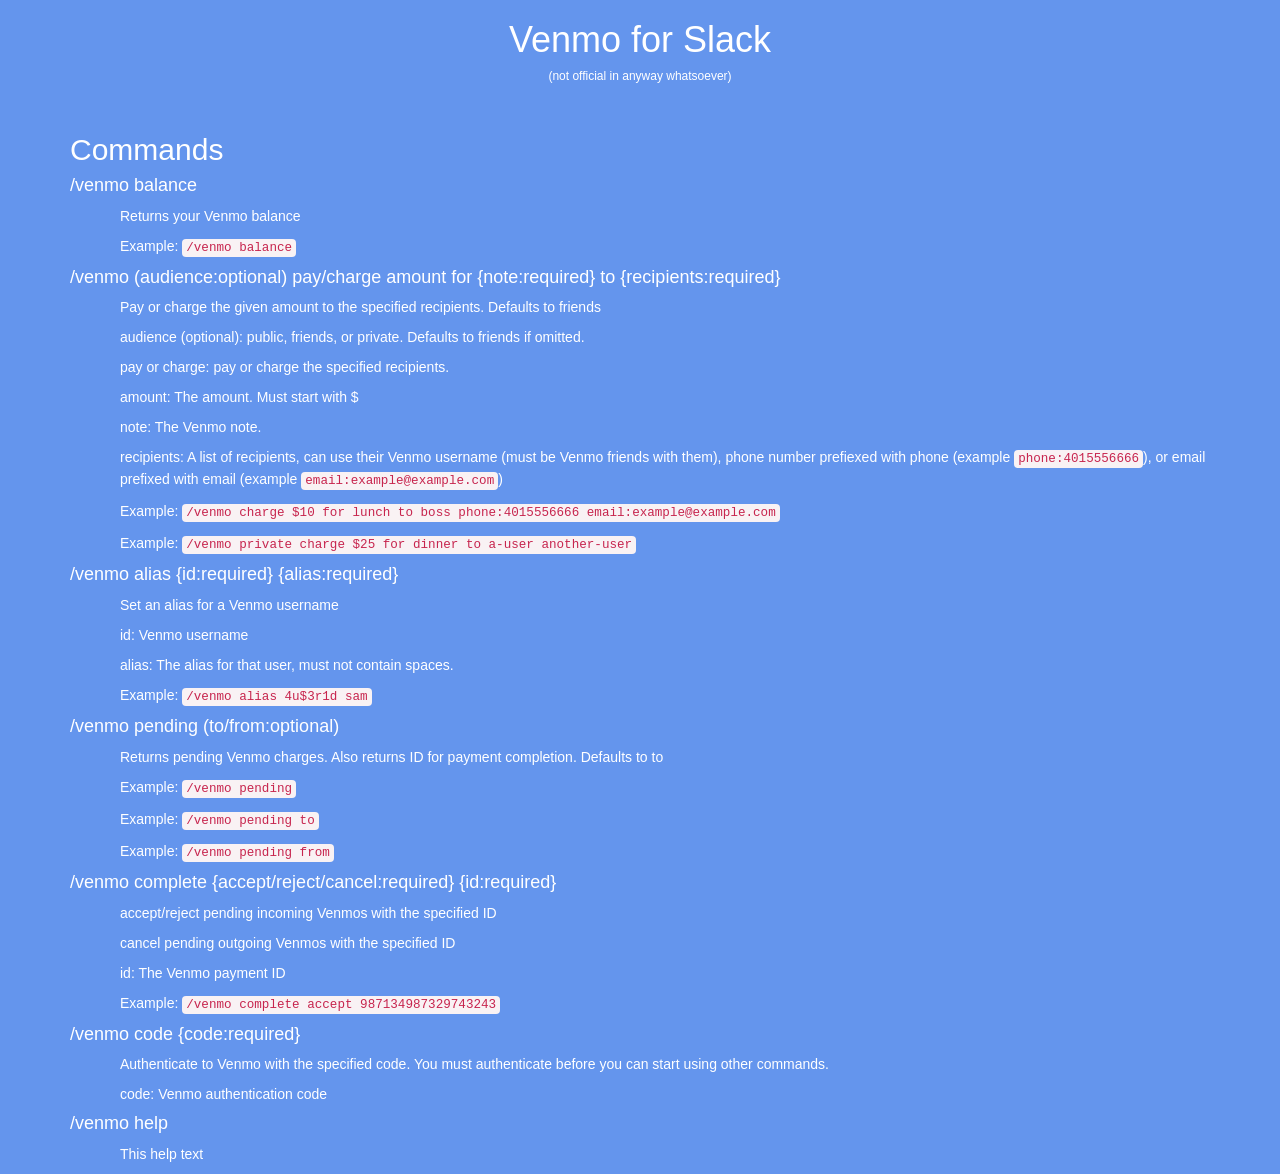
==== index.html @ 50b9b7a1 "Changed home page Didn't make much sense for the YHackSlackPack homepage to be in this repo" ====
<!doctype html>
<html lang="en">
<head>
    <meta charset="utf-8">
    <title>Venmo for Slack</title>
    <link rel="stylesheet" href="https://maxcdn.bootstrapcdn.com/bootstrap/3.3.6/css/bootstrap.min.css" integrity="sha384-1q8mTJOASx8j1Au+a5WDVnPi2lkFfwwEAa8hDDdjZlpLegxhjVME1fgjWPGmkzs7" crossorigin="anonymous">
    <link rel="stylesheet" href="css/main.css">
</head>
<body>
<div class="container">
    <h1 class="text-center">Venmo for Slack</h1>
    <h6 class="text-center">(not official in anyway whatsoever)</h6>
    <br>
    <h2>Commands</h2>
    <h4>/venmo balance</h4>
    <div class="indent">
        <p>Returns your Venmo balance</p>
        <p>Example: <code>/venmo balance</code></p>
    </div>
    <h4>/venmo (audience:optional) pay/charge amount for {note:required} to {recipients:required}</h4>
    <div class="indent">
        <p>Pay or charge the given amount to the specified recipients. Defaults to friends</p>
        <p>audience (optional): public, friends, or private. Defaults to friends if omitted.</p>
        <p>pay or charge: pay or charge the specified recipients.</p>
        <p>amount: The amount. Must start with $</p>
        <p>note: The Venmo note.</p>
        <p>recipients: A list of recipients, can use their Venmo username (must be Venmo friends with them), phone number prefiexed with phone (example <code>phone:4015556666</code>), or email prefixed with email (example <code>email:example@example.com</code>)</p>
        <p>Example: <code>/venmo charge $10 for lunch to boss phone:4015556666 email:example@example.com</code></p>
        <p>Example: <code>/venmo private charge $25 for dinner to a-user another-user</code></p>
    </div>
    <h4>/venmo alias {id:required} {alias:required}</h4>
    <div class="indent">
        <p>Set an alias for a Venmo username</p>
        <p>id: Venmo username</p>
        <p>alias: The alias for that user, must not contain spaces.</p>
        <p>Example: <code>/venmo alias 4u$3r1d sam</code></p>
    </div>
    <h4>/venmo pending (to/from:optional)</h4>
    <div class="indent">
        <p>Returns pending Venmo charges. Also returns ID for payment completion. Defaults to to</p>
        <p>Example: <code>/venmo pending</code></p>
        <p>Example: <code>/venmo pending to</code></p>
        <p>Example: <code>/venmo pending from</code></p>
    </div>
    <h4>/venmo complete {accept/reject/cancel:required} {id:required}</h4>
    <div class="indent">
        <p>accept/reject pending incoming Venmos with the specified ID</p>
        <p>cancel pending outgoing Venmos with the specified ID</p>
        <p>id: The Venmo payment ID</p>
        <p>Example: <code>/venmo complete accept 987134987329743243</code></p>
    </div>
    <h4>/venmo code {code:required}</h4>
    <div class="indent">
        <p>Authenticate to Venmo with the specified code. You must authenticate before you can start using other commands.</p>
        <p>code: Venmo authentication code</p>
    </div>
    <h4>/venmo help</h4>
    <div class="indent">
        <p>This help text</p>
    </div>
</div>
<script src="https://cdnjs.cloudflare.com/ajax/libs/jquery/2.2.3/jquery.min.js" charset="utf-8"></script>
<script src="https://maxcdn.bootstrapcdn.com/bootstrap/3.3.6/js/bootstrap.min.js" integrity="sha384-0mSbJDEHialfmuBBQP6A4Qrprq5OVfW37PRR3j5ELqxss1yVqOtnepnHVP9aJ7xS" crossorigin="anonymous"></script>
</body>
</html>
---- css/main.css ----
body {
    background-color: #6495ed;
    color: #ffffff !important;
}

.indent {
    padding-left: 50px;
}
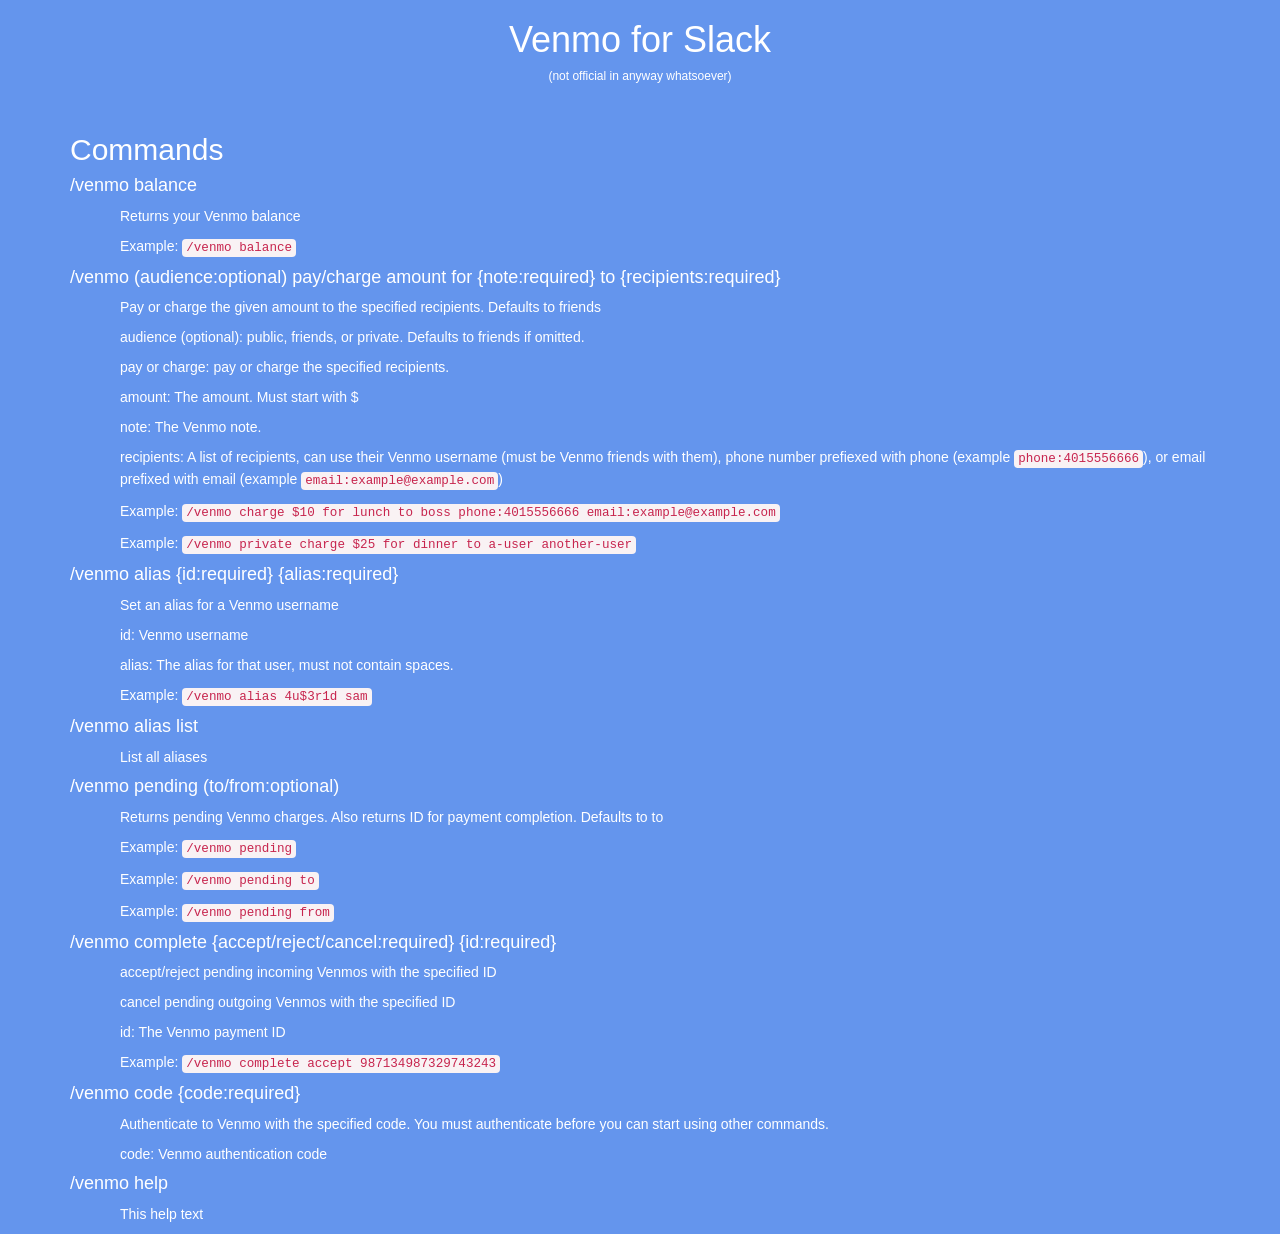
==== commit 2d5bb9f7: "Add list aliases command to webpage" ====
--- a/index.html
+++ b/index.html
@@ -35,6 +35,10 @@
         <p>alias: The alias for that user, must not contain spaces.</p>
         <p>Example: <code>/venmo alias 4u$3r1d sam</code></p>
     </div>
+    <h4>/venmo alias list</h4>
+    <div class="indent">
+        <p>List all aliases</p>
+    </div>
     <h4>/venmo pending (to/from:optional)</h4>
     <div class="indent">
         <p>Returns pending Venmo charges. Also returns ID for payment completion. Defaults to to</p>
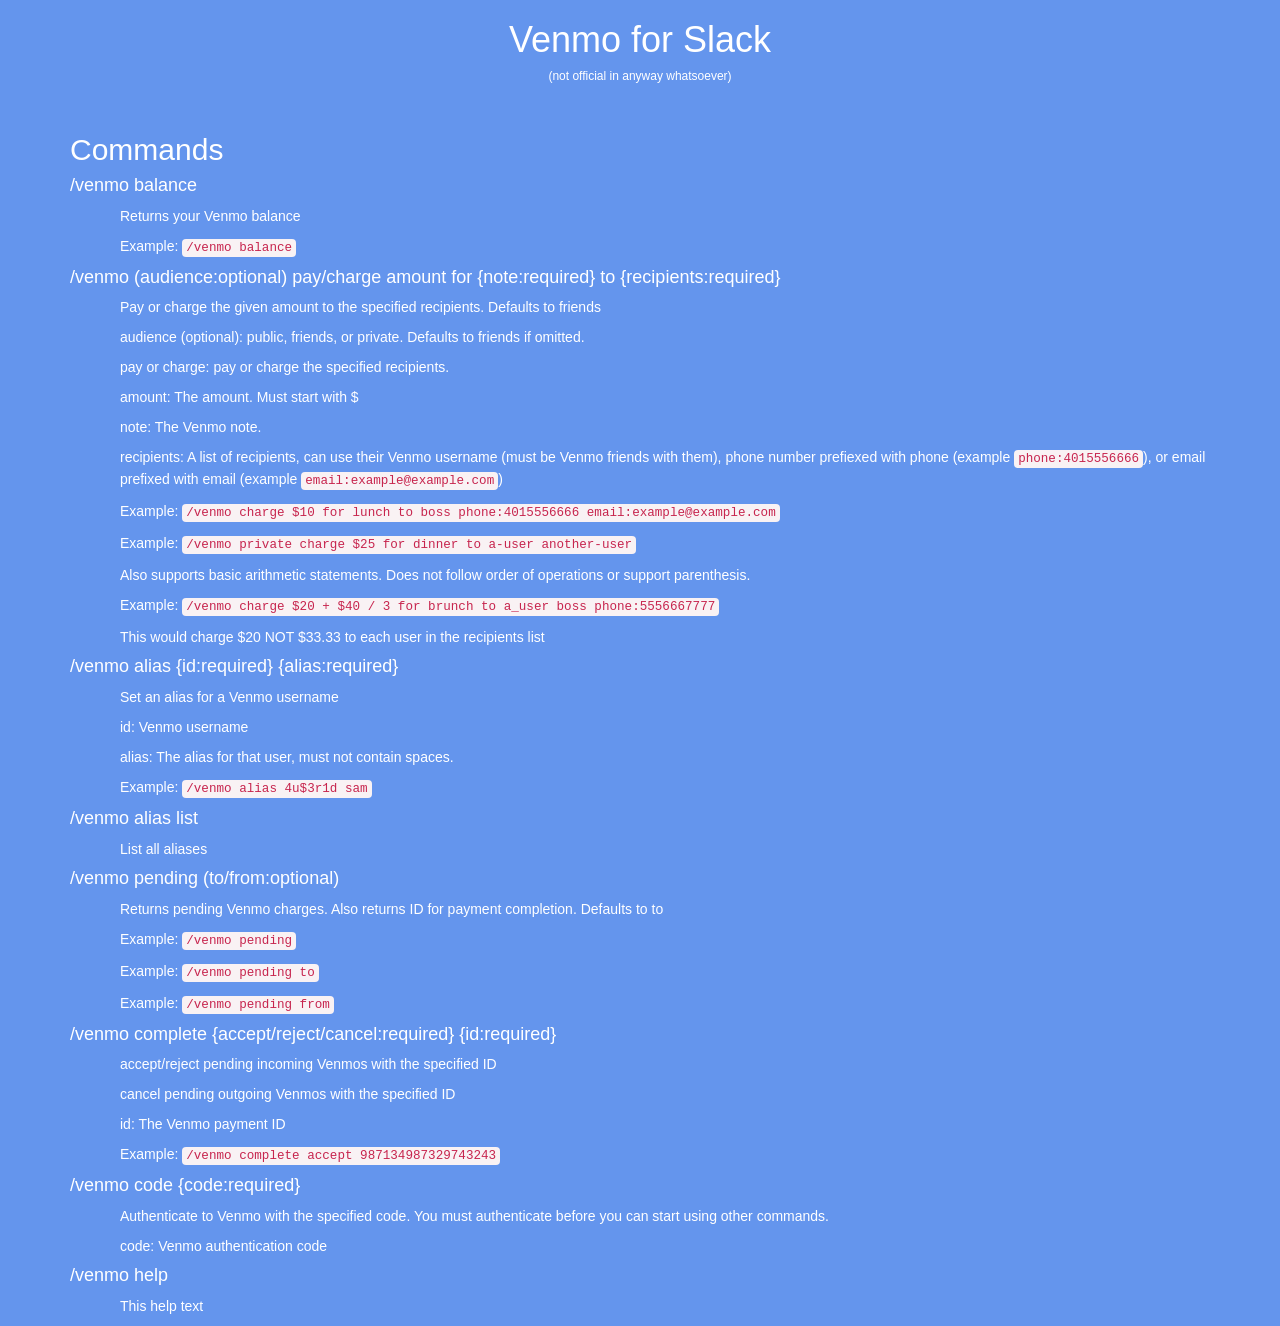
==== commit 5ca69843: "Added basic math Also fixed a bug where if you weren't friends with one of the recipients in the rec" ====
--- a/index.html
+++ b/index.html
@@ -27,6 +27,9 @@
         <p>recipients: A list of recipients, can use their Venmo username (must be Venmo friends with them), phone number prefiexed with phone (example <code>phone:4015556666</code>), or email prefixed with email (example <code>email:example@example.com</code>)</p>
         <p>Example: <code>/venmo charge $10 for lunch to boss phone:4015556666 email:example@example.com</code></p>
         <p>Example: <code>/venmo private charge $25 for dinner to a-user another-user</code></p>
+        <p>Also supports basic arithmetic statements. Does not follow order of operations or support parenthesis.</p>
+        <p>Example: <code>/venmo charge $20 + $40 / 3 for brunch to a_user boss phone:5556667777</code></p>
+        <p>This would charge $20 NOT $33.33 to each user in the recipients list</p>
     </div>
     <h4>/venmo alias {id:required} {alias:required}</h4>
     <div class="indent">
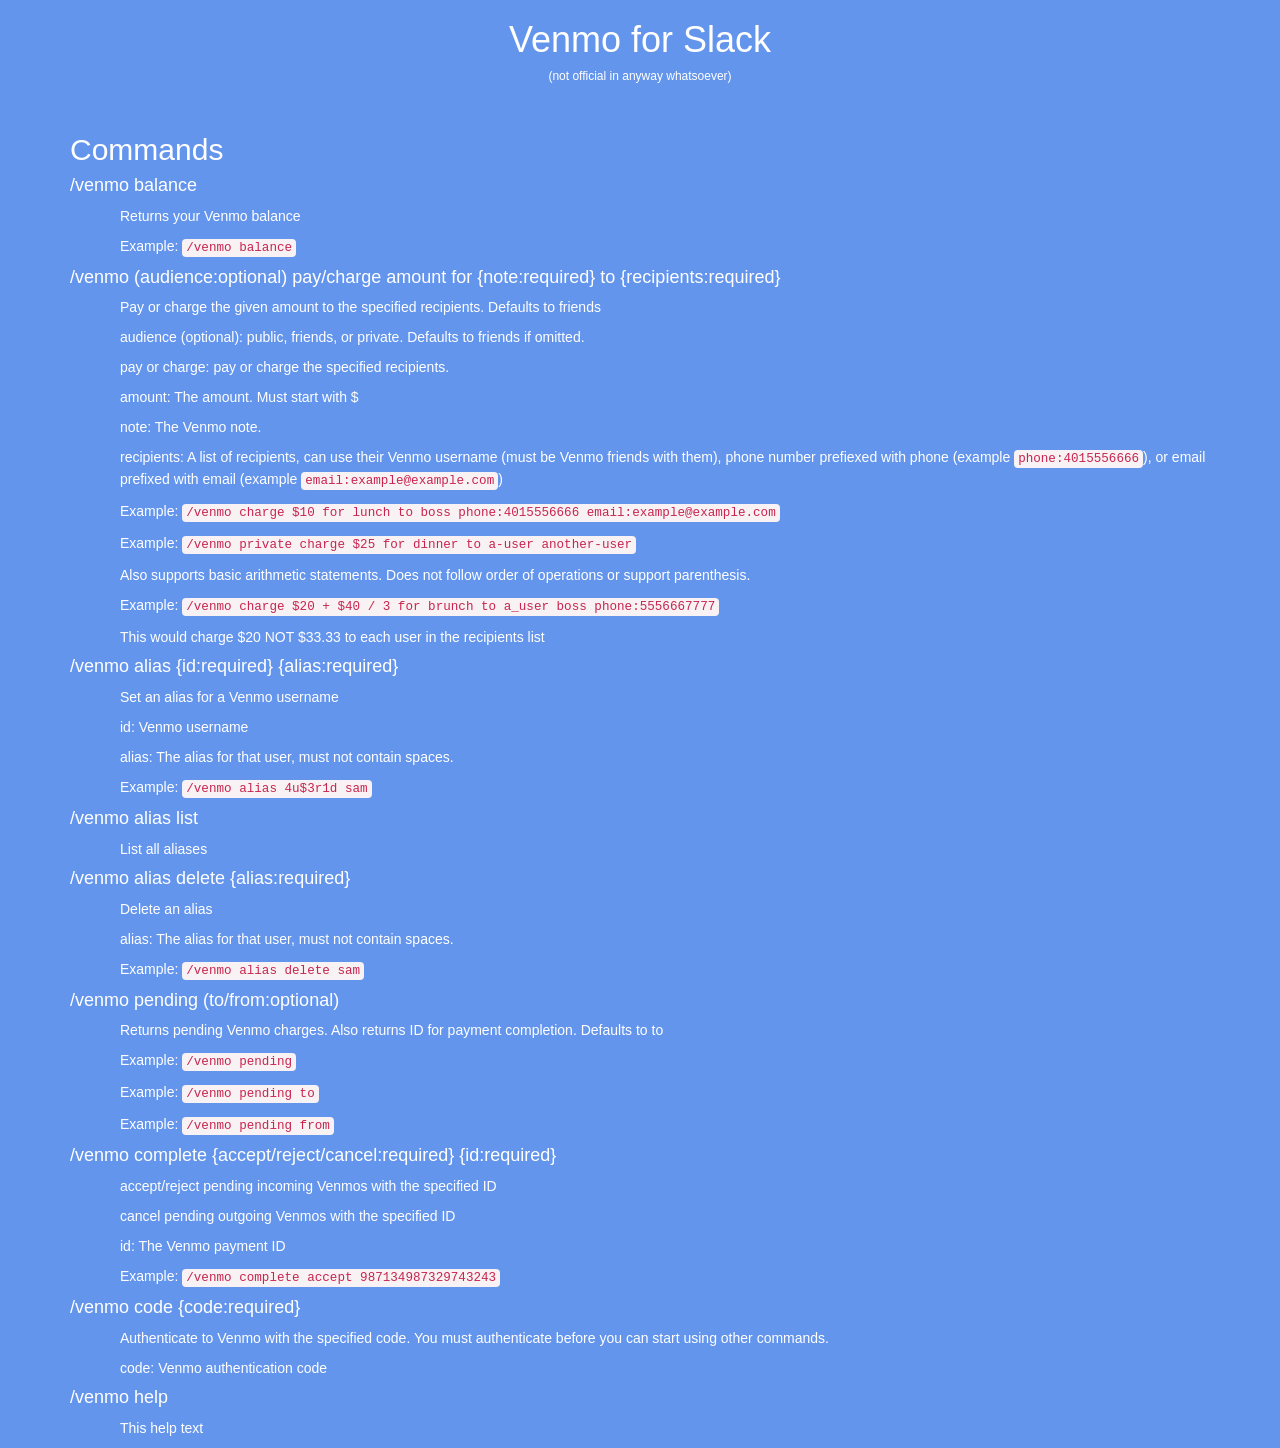
==== commit 66ece1fd: "Add alias delete command" ====
--- a/index.html
+++ b/index.html
@@ -42,6 +42,12 @@
     <div class="indent">
         <p>List all aliases</p>
     </div>
+    <h4>/venmo alias delete {alias:required}</h4>
+    <div class="indent">
+        <p>Delete an alias</p>
+        <p>alias: The alias for that user, must not contain spaces.</p>
+        <p>Example: <code>/venmo alias delete sam</code></p>
+    </div>
     <h4>/venmo pending (to/from:optional)</h4>
     <div class="indent">
         <p>Returns pending Venmo charges. Also returns ID for payment completion. Defaults to to</p>
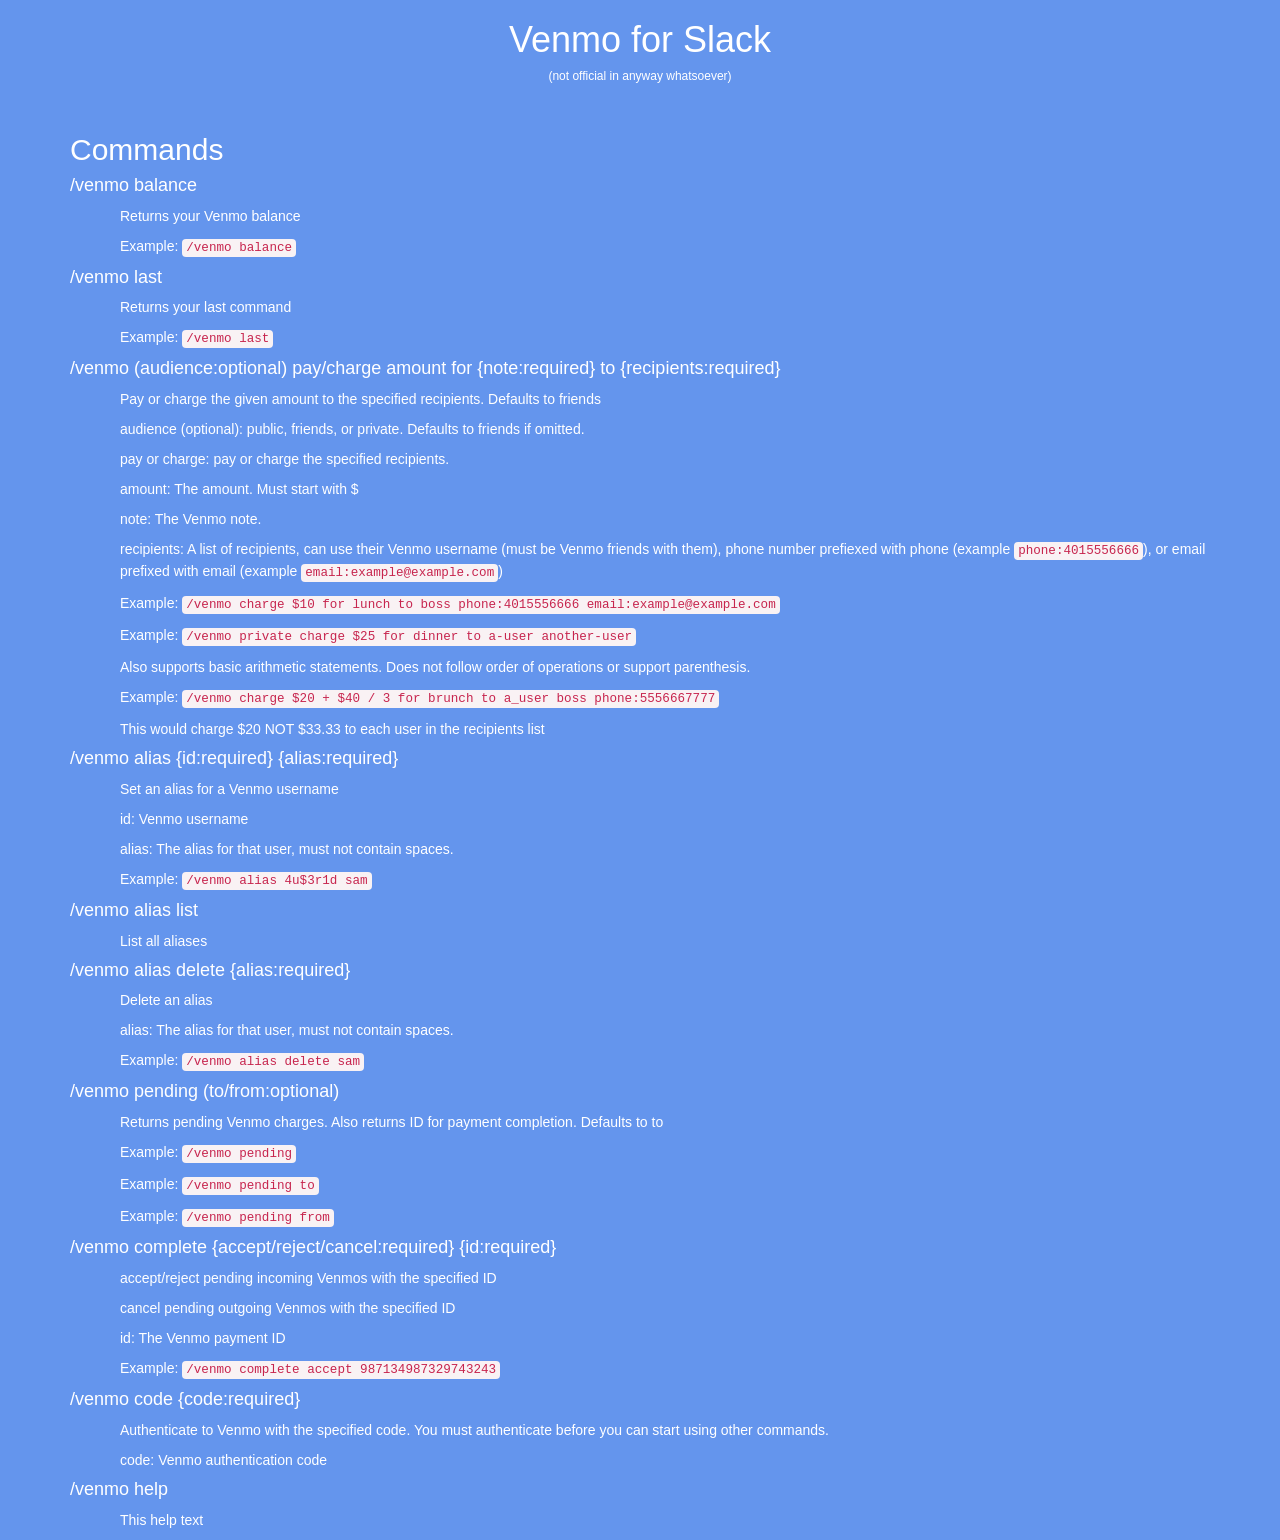
==== commit bb4fd19e: "Allow user to retrieve last command" ====
--- a/index.html
+++ b/index.html
@@ -16,6 +16,11 @@
     <div class="indent">
         <p>Returns your Venmo balance</p>
         <p>Example: <code>/venmo balance</code></p>
+    </div>
+    <h4>/venmo last</h4>
+    <div class="indent">
+        <p>Returns your last command</p>
+        <p>Example: <code>/venmo last</code></p>
     </div>
     <h4>/venmo (audience:optional) pay/charge amount for {note:required} to {recipients:required}</h4>
     <div class="indent">
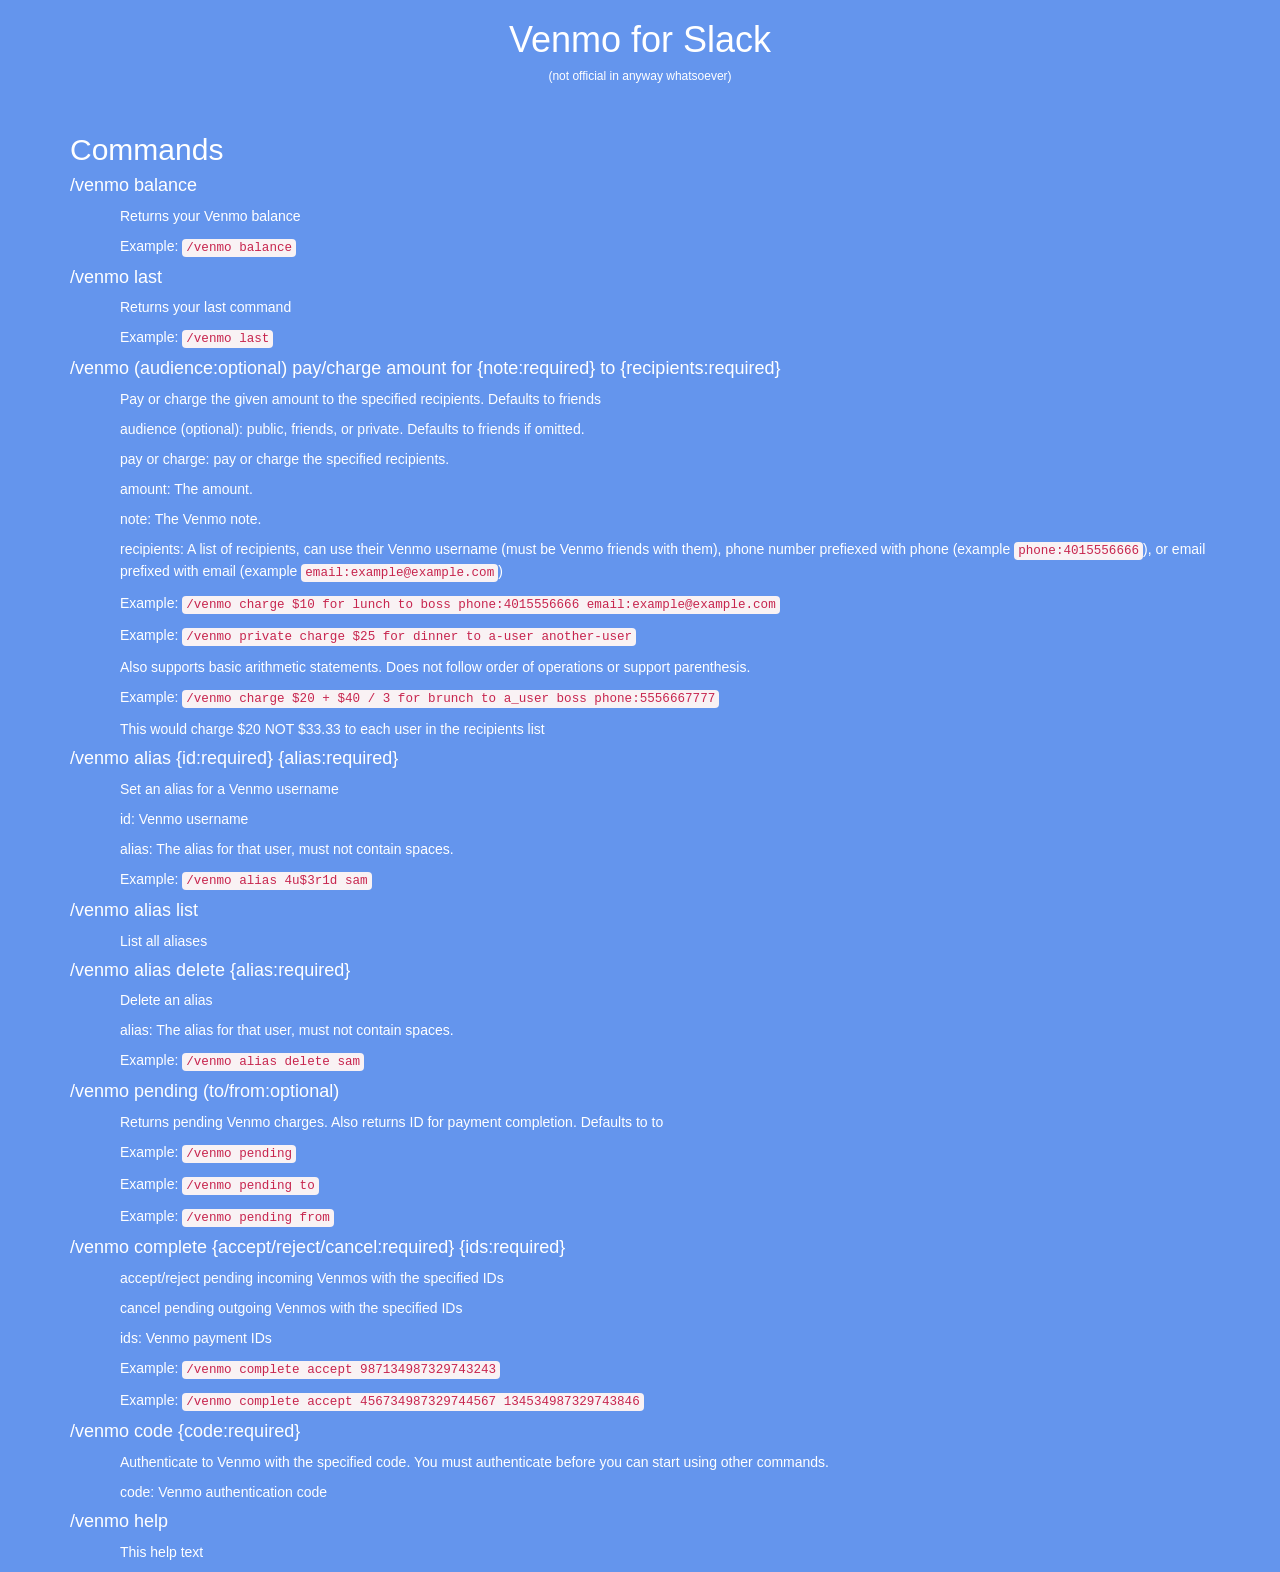
==== commit 1512f4e1: "Update help and website" ====
--- a/index.html
+++ b/index.html
@@ -27,7 +27,7 @@
         <p>Pay or charge the given amount to the specified recipients. Defaults to friends</p>
         <p>audience (optional): public, friends, or private. Defaults to friends if omitted.</p>
         <p>pay or charge: pay or charge the specified recipients.</p>
-        <p>amount: The amount. Must start with $</p>
+        <p>amount: The amount.</p>
         <p>note: The Venmo note.</p>
         <p>recipients: A list of recipients, can use their Venmo username (must be Venmo friends with them), phone number prefiexed with phone (example <code>phone:4015556666</code>), or email prefixed with email (example <code>email:example@example.com</code>)</p>
         <p>Example: <code>/venmo charge $10 for lunch to boss phone:4015556666 email:example@example.com</code></p>
@@ -60,12 +60,13 @@
         <p>Example: <code>/venmo pending to</code></p>
         <p>Example: <code>/venmo pending from</code></p>
     </div>
-    <h4>/venmo complete {accept/reject/cancel:required} {id:required}</h4>
+    <h4>/venmo complete {accept/reject/cancel:required} {ids:required}</h4>
     <div class="indent">
-        <p>accept/reject pending incoming Venmos with the specified ID</p>
-        <p>cancel pending outgoing Venmos with the specified ID</p>
-        <p>id: The Venmo payment ID</p>
+        <p>accept/reject pending incoming Venmos with the specified IDs</p>
+        <p>cancel pending outgoing Venmos with the specified IDs</p>
+        <p>ids: Venmo payment IDs</p>
         <p>Example: <code>/venmo complete accept 987134987329743243</code></p>
+        <p>Example: <code>/venmo complete accept 456734987329744567 134534987329743846</code></p>
     </div>
     <h4>/venmo code {code:required}</h4>
     <div class="indent">
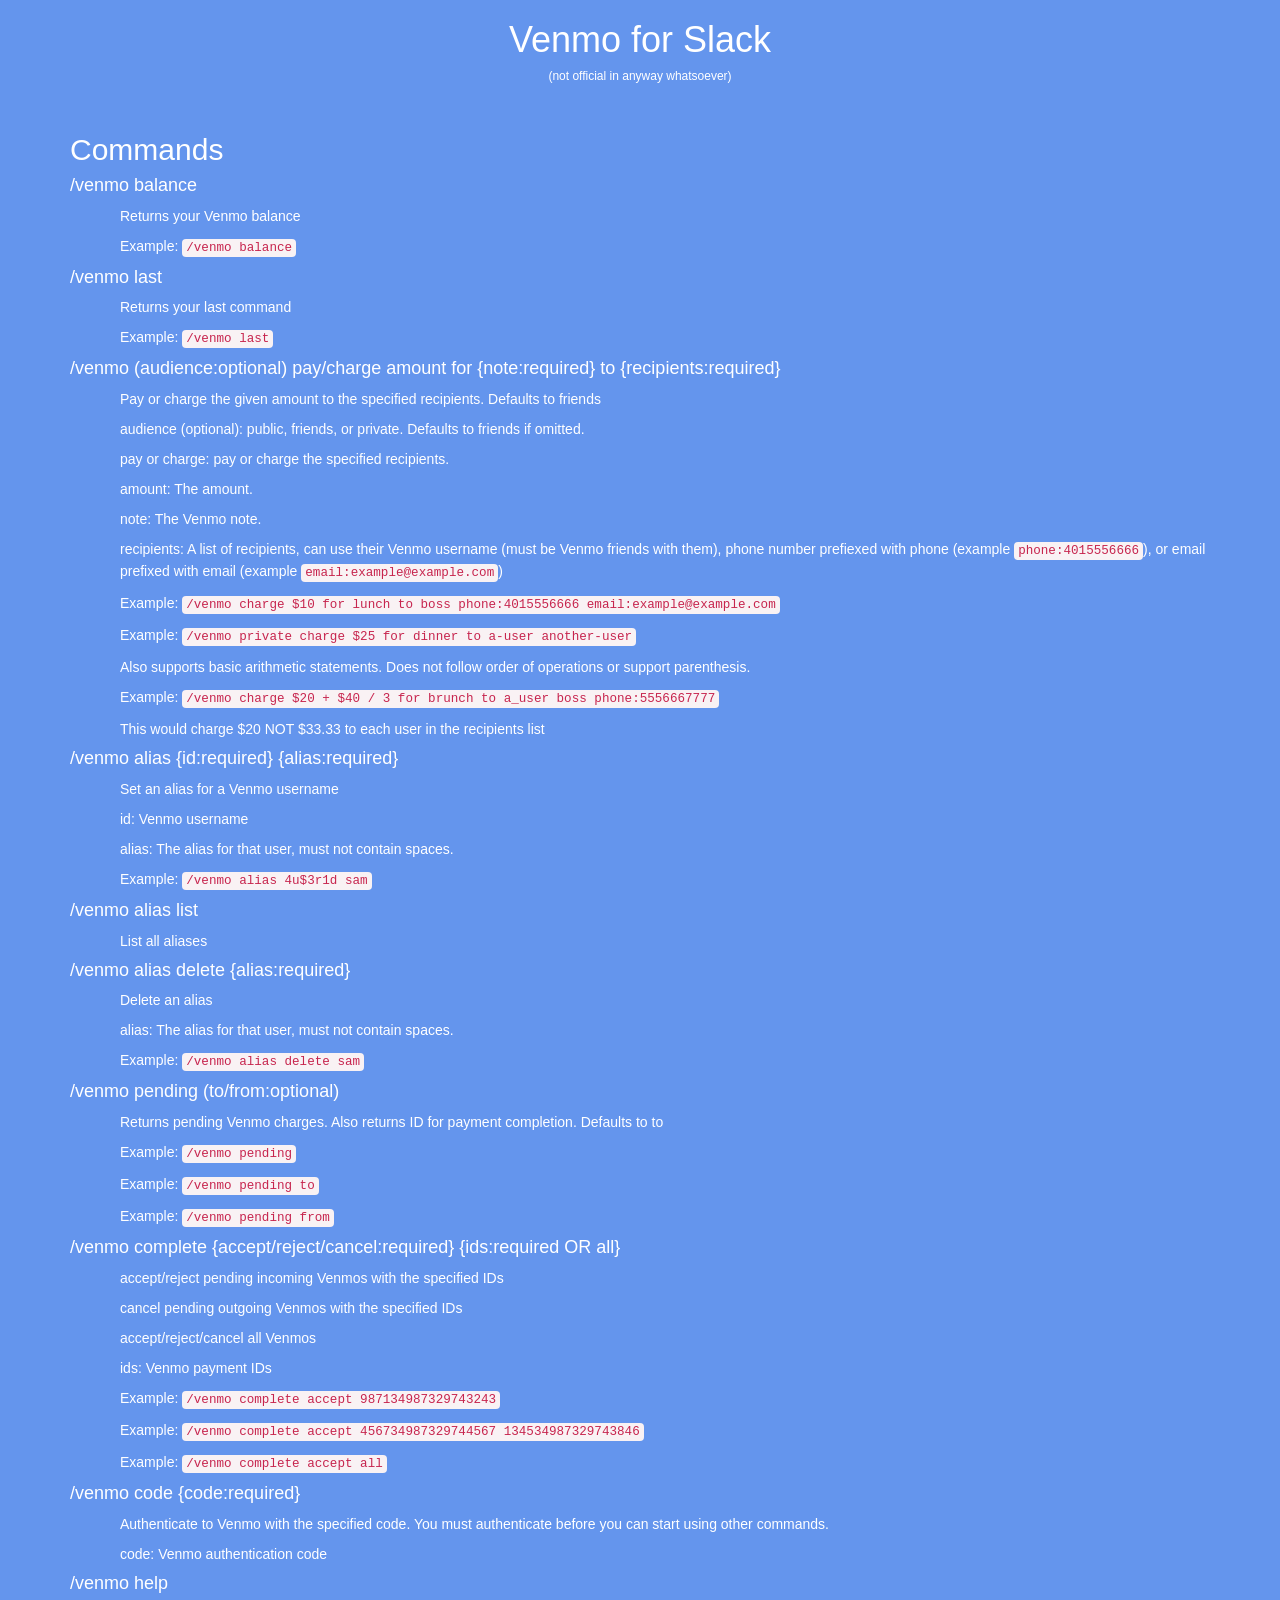
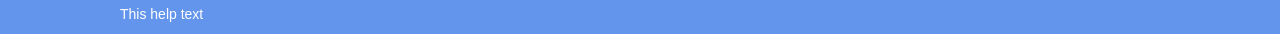
==== commit 657fb50e: "Support accepting/rejecting/cancelling all Venmos at once" ====
--- a/index.html
+++ b/index.html
@@ -60,13 +60,15 @@
         <p>Example: <code>/venmo pending to</code></p>
         <p>Example: <code>/venmo pending from</code></p>
     </div>
-    <h4>/venmo complete {accept/reject/cancel:required} {ids:required}</h4>
+    <h4>/venmo complete {accept/reject/cancel:required} {ids:required OR all}</h4>
     <div class="indent">
         <p>accept/reject pending incoming Venmos with the specified IDs</p>
         <p>cancel pending outgoing Venmos with the specified IDs</p>
+        <p>accept/reject/cancel all Venmos</p>
         <p>ids: Venmo payment IDs</p>
         <p>Example: <code>/venmo complete accept 987134987329743243</code></p>
         <p>Example: <code>/venmo complete accept 456734987329744567 134534987329743846</code></p>
+        <p>Example: <code>/venmo complete accept all</code></p>
     </div>
     <h4>/venmo code {code:required}</h4>
     <div class="indent">
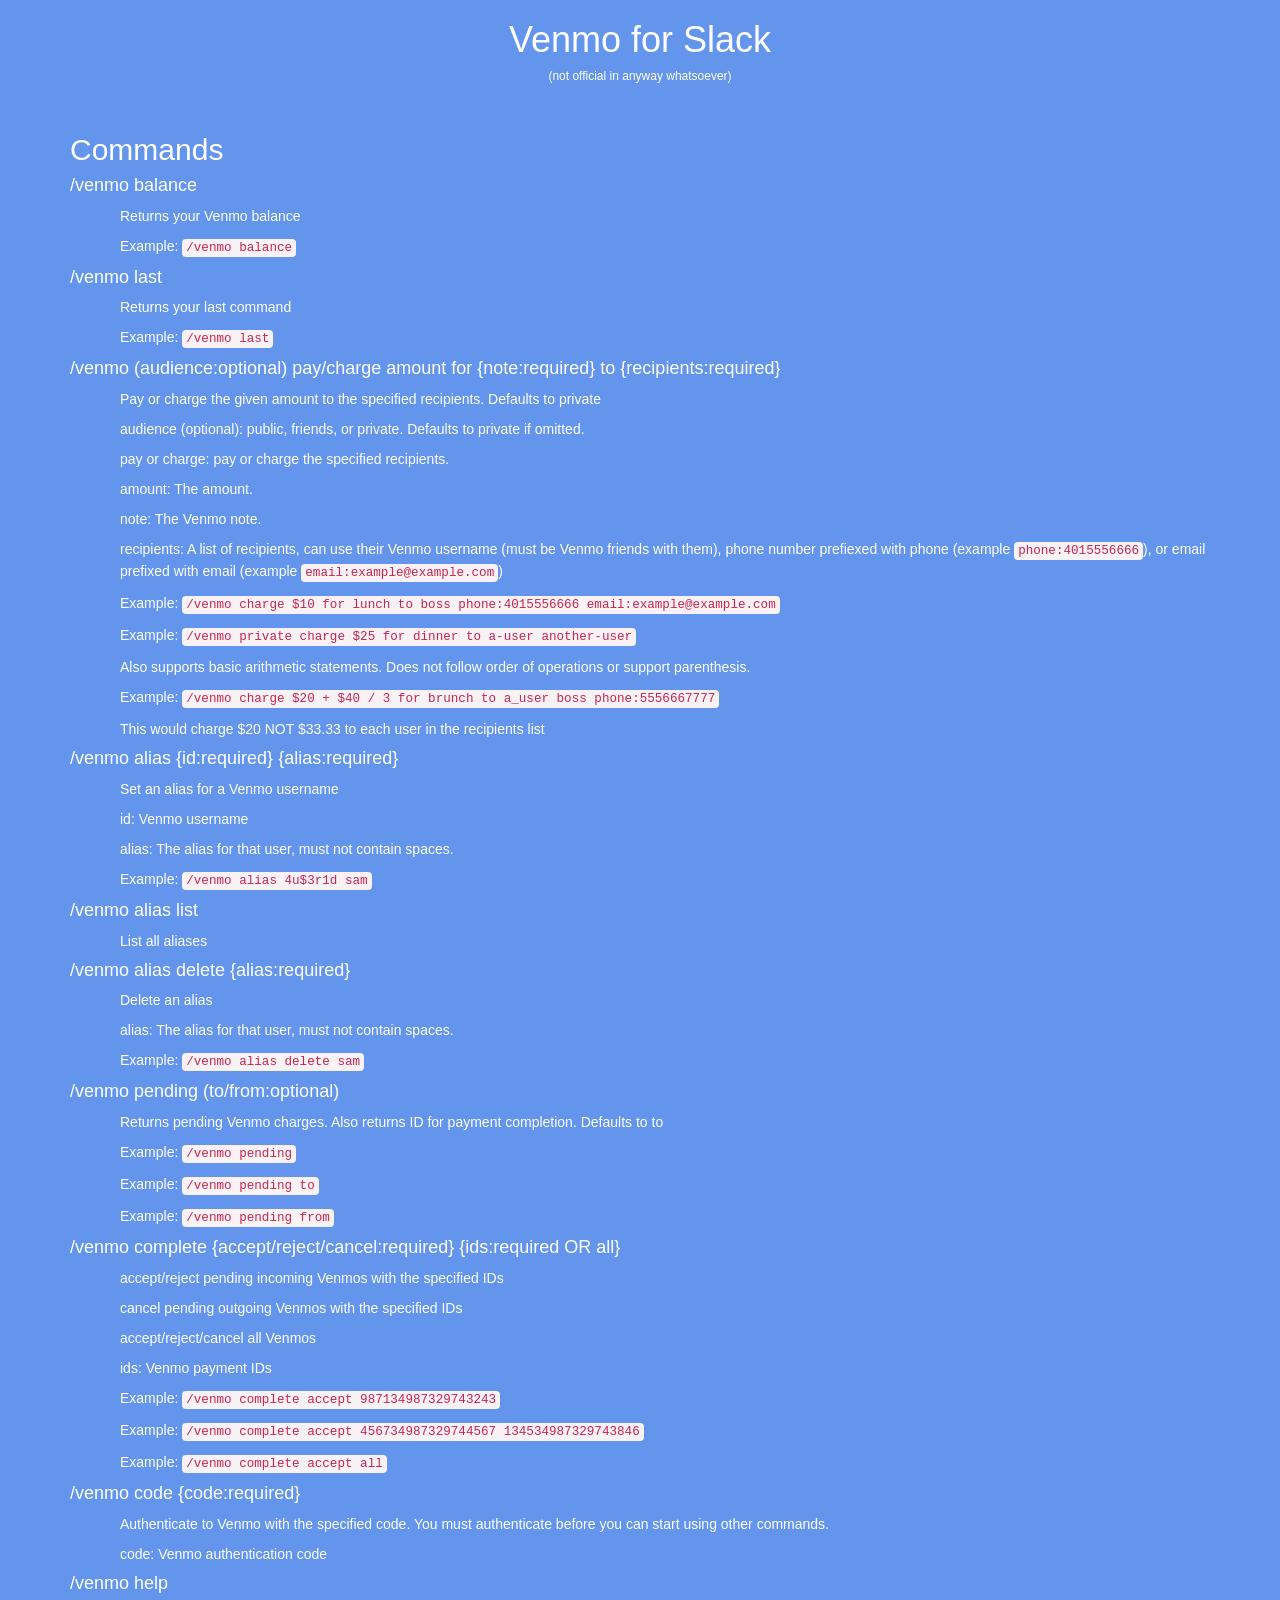
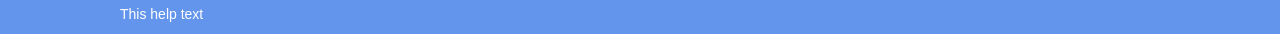
==== commit a299c638: "Make default audience private I should have done this a long time ago" ====
--- a/index.html
+++ b/index.html
@@ -24,8 +24,8 @@
     </div>
     <h4>/venmo (audience:optional) pay/charge amount for {note:required} to {recipients:required}</h4>
     <div class="indent">
-        <p>Pay or charge the given amount to the specified recipients. Defaults to friends</p>
-        <p>audience (optional): public, friends, or private. Defaults to friends if omitted.</p>
+        <p>Pay or charge the given amount to the specified recipients. Defaults to private</p>
+        <p>audience (optional): public, friends, or private. Defaults to private if omitted.</p>
         <p>pay or charge: pay or charge the specified recipients.</p>
         <p>amount: The amount.</p>
         <p>note: The Venmo note.</p>
